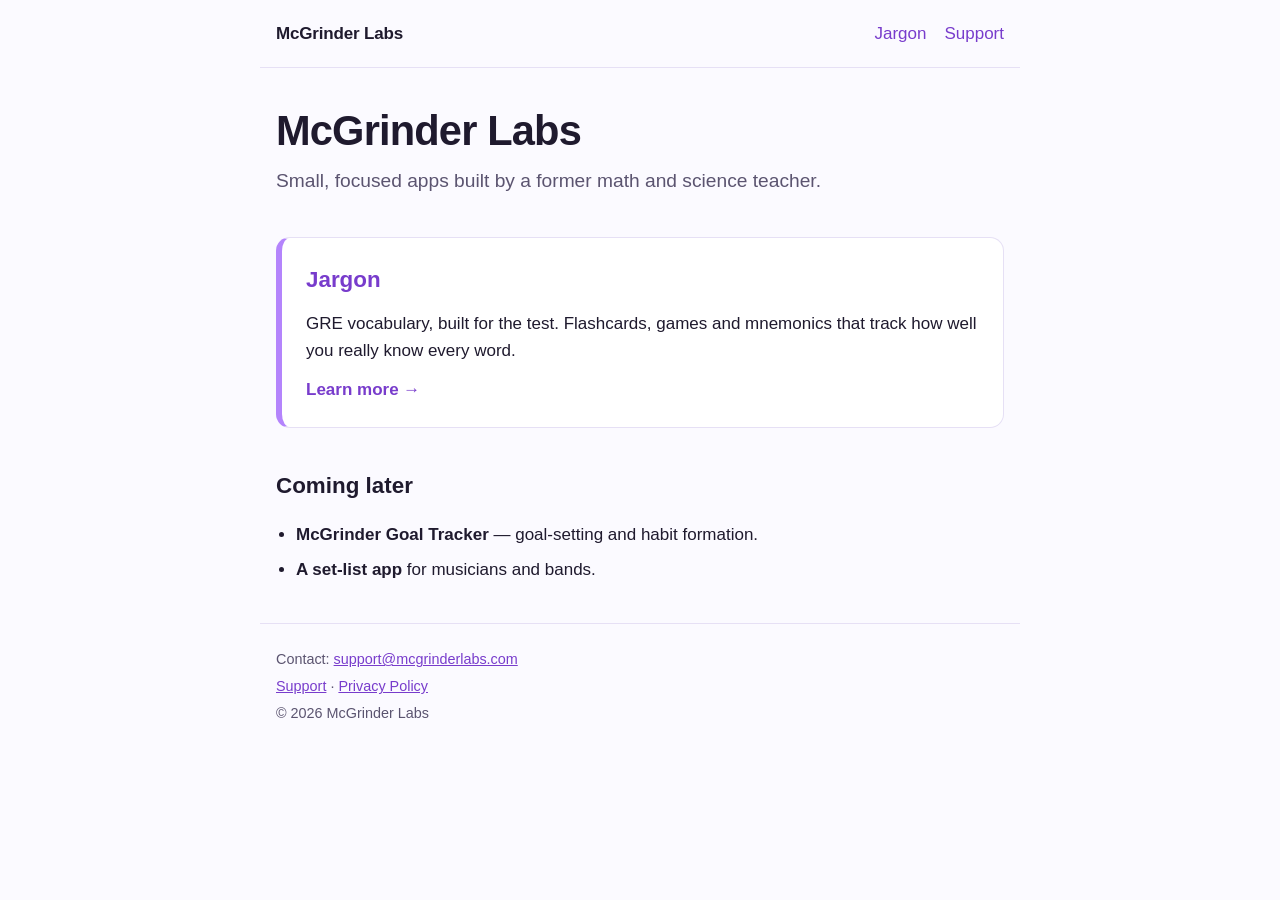
==== index.html @ d8cebddf "Add files via upload" ====
<!doctype html>
<html lang="en">
<head>
<meta charset="utf-8">
<meta name="viewport" content="width=device-width, initial-scale=1">
<title>McGrinder Labs</title>
<meta name="description" content="McGrinder Labs makes focused study and productivity apps. Home of Jargon, the GRE vocabulary app.">
<link rel="stylesheet" href="/style.css">
</head>
<body>
<header class="top">
  <a class="brand" href="/">McGrinder Labs</a>
  <nav><a href="/jargon/">Jargon</a><a href="/support/">Support</a></nav>
</header>

<main>
  <section class="hero">
    <h1>McGrinder Labs</h1>
    <p class="lede">Small, focused apps built by a former math and science teacher.</p>
  </section>

  <section>
    <a class="card" href="/jargon/">
      <div class="card-body">
        <h2>Jargon</h2>
        <p>GRE vocabulary, built for the test. Flashcards, games and mnemonics that track how well you really know every word.</p>
        <span class="more">Learn more →</span>
      </div>
    </a>
  </section>

  <section class="soon">
    <h2>Coming later</h2>
    <ul>
      <li><strong>McGrinder Goal Tracker</strong> — goal-setting and habit formation.</li>
      <li><strong>A set-list app</strong> for musicians and bands.</li>
    </ul>
  </section>
</main>

<footer>
  <p>Contact: <a href="mailto:support@mcgrinderlabs.com">support@mcgrinderlabs.com</a></p>
  <p><a href="/support/">Support</a> · <a href="/privacy/">Privacy Policy</a></p>
  <p>© 2026 McGrinder Labs</p>
</footer>
</body>
</html>
---- style.css ----
:root {
  --ink: #1f1a2e;
  --muted: #5b5470;
  --bg: #fbfaff;
  --card: #ffffff;
  --line: #e6e0f5;
  --brand: #783ccc;
  --brand-soft: #b484fc;
  --tint: #f3ecff;
}
@media (prefers-color-scheme: dark) {
  :root {
    --ink: #f1edf9;
    --muted: #b6aecb;
    --bg: #15121d;
    --card: #1e1a29;
    --line: #322b44;
    --brand: #c4a0ff;
    --brand-soft: #b484fc;
    --tint: #261f36;
  }
}
* { box-sizing: border-box; }
html { -webkit-text-size-adjust: 100%; }
body {
  margin: 0;
  background: var(--bg);
  color: var(--ink);
  font: 17px/1.6 -apple-system, BlinkMacSystemFont, "Segoe UI", Roboto, Helvetica, Arial, sans-serif;
}
a { color: var(--brand); }
.top, main, footer { max-width: 760px; margin: 0 auto; padding: 0 16px; }
.top {
  display: flex; justify-content: space-between; align-items: center;
  padding-top: 20px; padding-bottom: 20px; border-bottom: 1px solid var(--line);
}
.brand { font-weight: 700; text-decoration: none; color: var(--ink); letter-spacing: -0.01em; }
.top nav a { margin-left: 18px; text-decoration: none; font-weight: 500; }
section { margin: 40px 0; }
.hero h1 { font-size: 2.6rem; line-height: 1.1; margin: 0 0 12px; letter-spacing: -0.02em; }
.lede { font-size: 1.2rem; color: var(--muted); margin: 0 0 12px; }
h2 { font-size: 1.4rem; margin: 0 0 12px; }
.card {
  display: block; text-decoration: none; color: inherit;
  background: var(--card); border: 1px solid var(--line); border-left: 6px solid var(--brand-soft);
  border-radius: 14px; padding: 24px; transition: border-color .15s;
}
.card:hover { border-color: var(--brand); }
.card h2 { color: var(--brand); }
.card p { margin: 0 0 12px; }
.more { font-weight: 600; color: var(--brand); }
.soon ul, .features { padding-left: 20px; }
.soon li, .features li { margin-bottom: 8px; }
.pill {
  display: inline-block; background: var(--tint); color: var(--brand);
  border-radius: 999px; padding: 6px 14px; font-size: .9rem; font-weight: 600;
}
.price { display: grid; grid-template-columns: 1fr 1fr; gap: 16px; }
.tier { background: var(--card); border: 1px solid var(--line); border-radius: 14px; padding: 20px; }
.tier.accent { background: var(--tint); border-color: var(--brand-soft); }
.tier h3 { margin: 0; font-size: .85rem; text-transform: uppercase; letter-spacing: .08em; color: var(--muted); }
.tier .big { font-size: 1.5rem; font-weight: 700; margin: 6px 0; }
.tier p { margin: 0; }
.faq details { border-bottom: 1px solid var(--line); padding: 12px 0; }
.faq summary { cursor: pointer; font-weight: 600; }
.faq details p { margin: 8px 0 0; color: var(--muted); }
footer {
  border-top: 1px solid var(--line); padding-top: 20px; padding-bottom: 40px;
  color: var(--muted); font-size: .9rem;
}
footer p { margin: 4px 0; }
@media (max-width: 560px) {
  .price { grid-template-columns: 1fr; }
  .hero h1 { font-size: 2rem; }
}
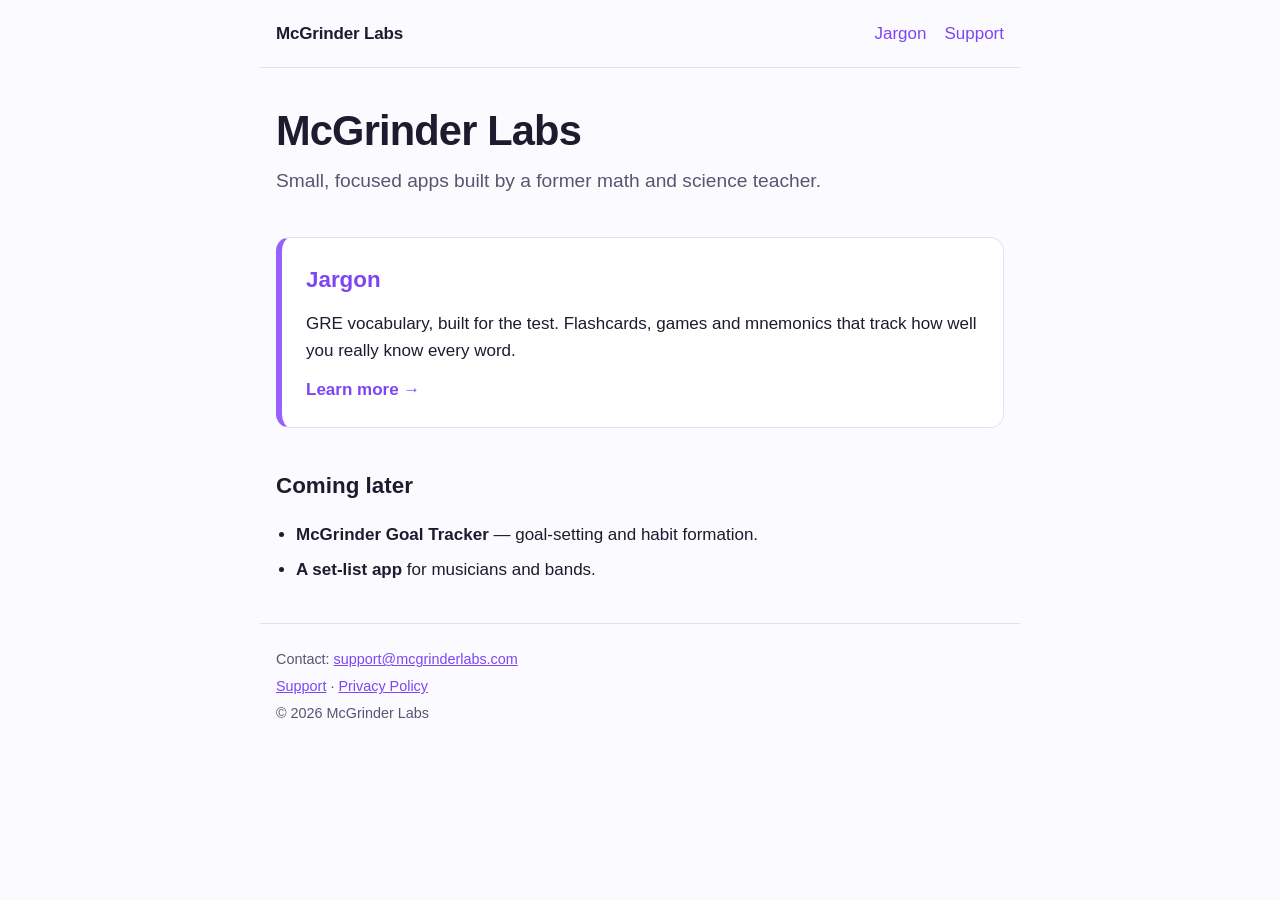
==== commit 1723b5e5: "Add the Jargon artwork, favicons and social preview tags Every page had no og:image, so a shared lin" ====
--- a/index.html
+++ b/index.html
@@ -5,6 +5,20 @@
 <meta name="viewport" content="width=device-width, initial-scale=1">
 <title>McGrinder Labs</title>
 <meta name="description" content="McGrinder Labs makes focused study and productivity apps. Home of Jargon, the GRE vocabulary app.">
+<link rel="icon" href="/img/jargon-icon-512.png">
+<link rel="apple-touch-icon" href="/img/jargon-icon-512.png">
+<meta property="og:type" content="website">
+<meta property="og:site_name" content="McGrinder Labs">
+<meta property="og:title" content="McGrinder Labs">
+<meta property="og:description" content="Small, careful apps for studying. Jargon: GRE vocabulary built on spaced repetition.">
+<meta property="og:url" content="https://mcgrinderlabs.com/">
+<meta property="og:image" content="https://mcgrinderlabs.com/img/jargon-banner.png">
+<meta property="og:image:width" content="1024">
+<meta property="og:image:height" content="500">
+<meta name="twitter:card" content="summary_large_image">
+<meta name="twitter:title" content="McGrinder Labs">
+<meta name="twitter:description" content="Small, careful apps for studying. Jargon: GRE vocabulary built on spaced repetition.">
+<meta name="twitter:image" content="https://mcgrinderlabs.com/img/jargon-banner.png">
 <link rel="stylesheet" href="/style.css">
 </head>
 <body>
--- a/style.css
+++ b/style.css
@@ -4,9 +4,9 @@
   --bg: #fbfaff;
   --card: #ffffff;
   --line: #e6e0f5;
-  --brand: #783ccc;
-  --brand-soft: #b484fc;
-  --tint: #f3ecff;
+  --brand: #7d46f5;
+  --brand-soft: #9961fc;
+  --tint: #f1eaff;
 }
 @media (prefers-color-scheme: dark) {
   :root {
@@ -73,3 +73,9 @@
   .price { grid-template-columns: 1fr; }
   .hero h1 { font-size: 2rem; }
 }
+
+.banner {
+  display: block; width: 100%; height: auto;
+  border-radius: 14px; margin: 28px 0 8px;
+  border: 1px solid var(--line);
+}
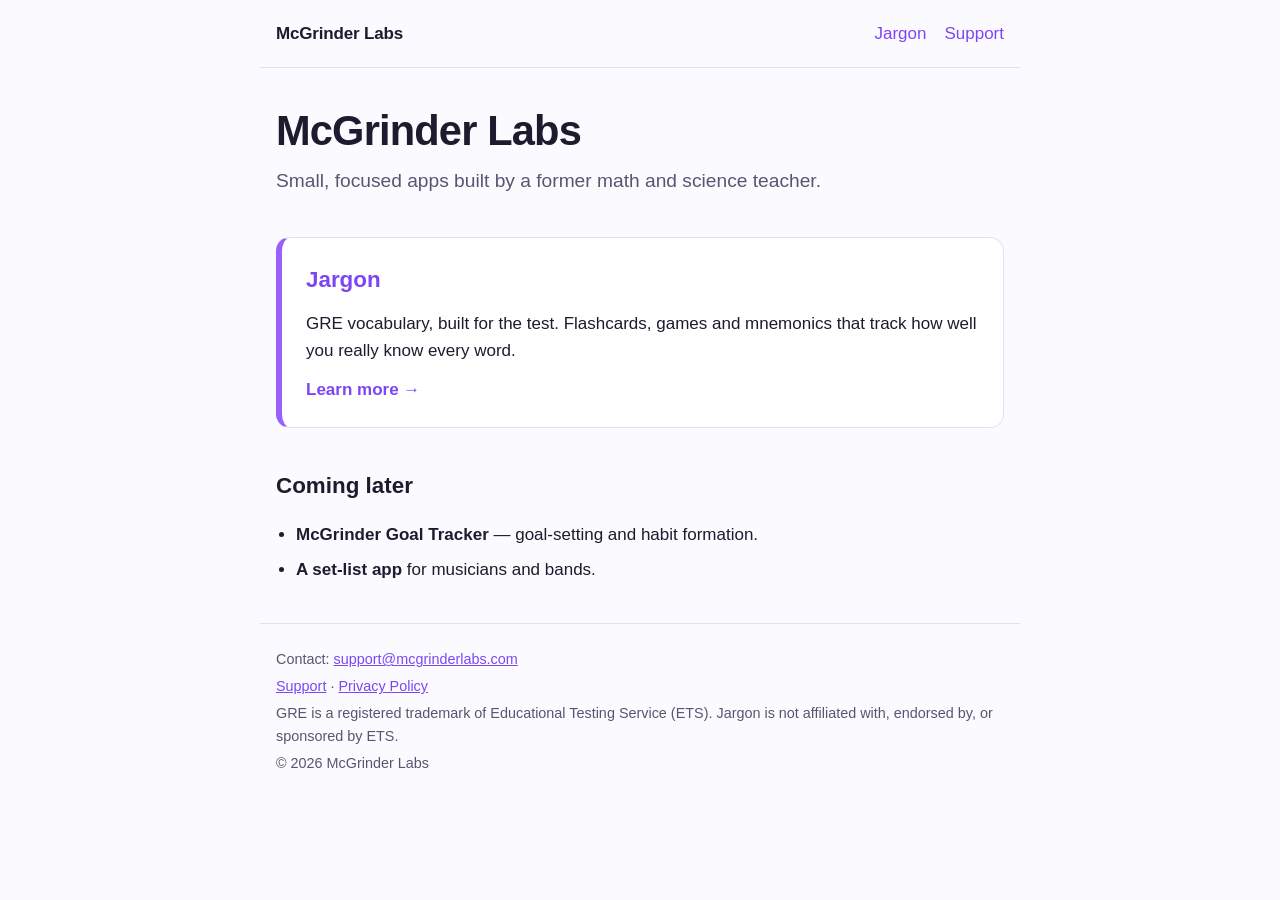
==== commit 67f5251c: "Correct the privacy claim about network requests, add ETS disclaimer, iPhone-only at launch" ====
--- a/index.html
+++ b/index.html
@@ -55,6 +55,7 @@
 <footer>
   <p>Contact: <a href="mailto:support@mcgrinderlabs.com">support@mcgrinderlabs.com</a></p>
   <p><a href="/support/">Support</a> · <a href="/privacy/">Privacy Policy</a></p>
+  <p>GRE is a registered trademark of Educational Testing Service (ETS). Jargon is not affiliated with, endorsed by, or sponsored by ETS.</p>
   <p>© 2026 McGrinder Labs</p>
 </footer>
 </body>
